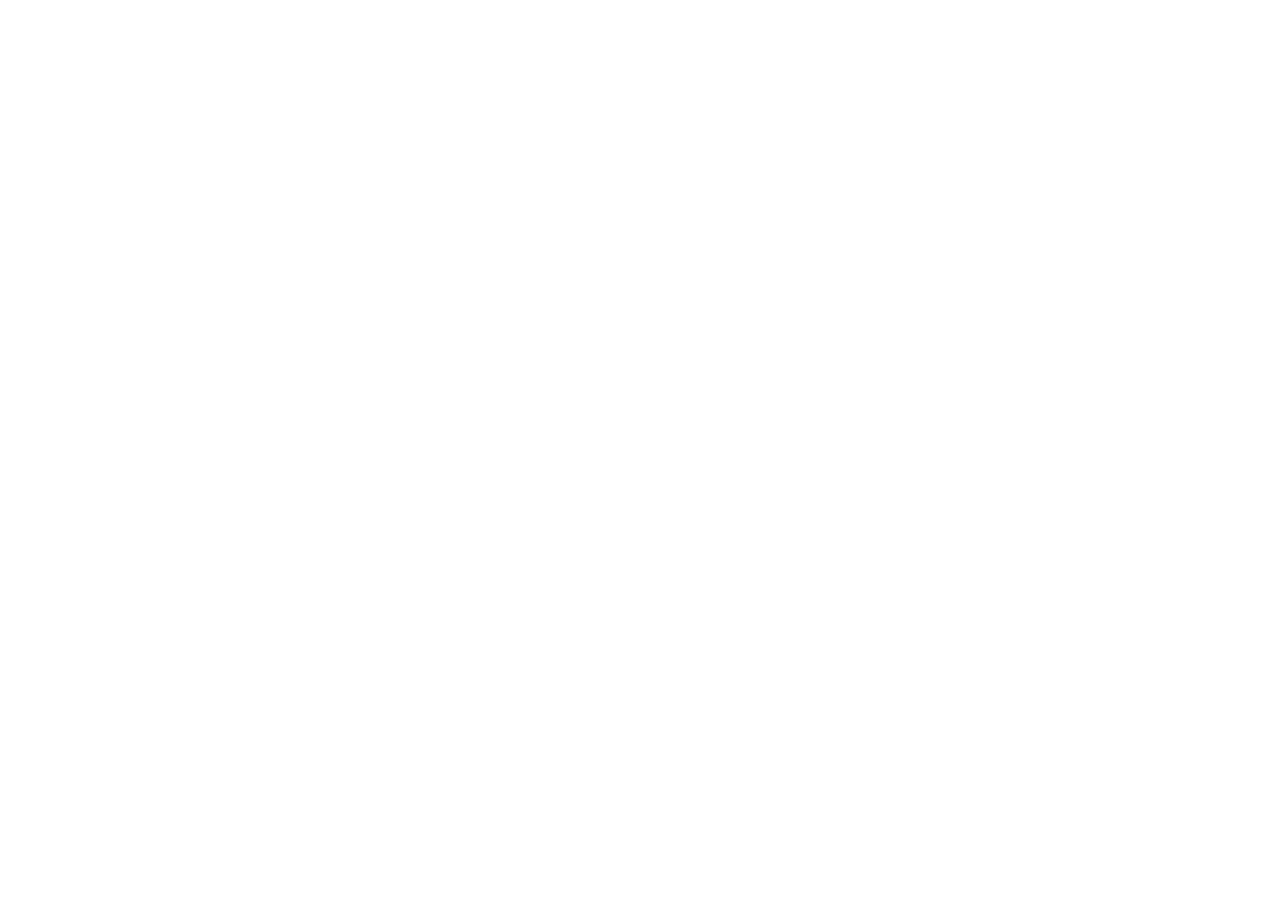
==== src/About/about.html @ 1afa5719 "hahaha" ====
<!DOCTYPE html>
<html lang="en">
<head>
    <meta charset="UTF-8">
    <meta name="viewport" content="width=device-width, initial-scale=1.0">
    <title>Document</title>
</head>
<body>
    
</body>
</html>
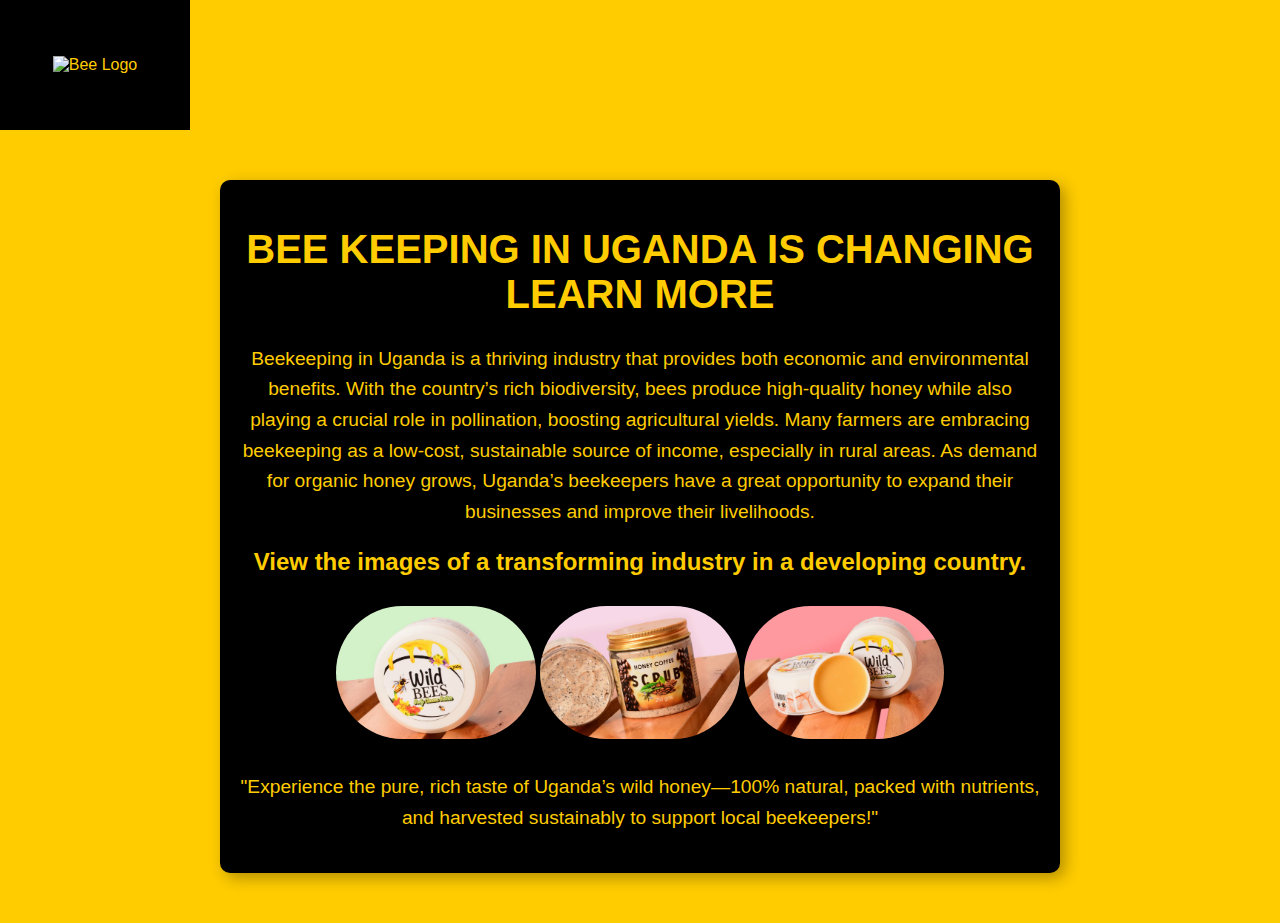
==== commit 38ca0df9: "ADDED : This is the first about page trial" ====
--- a/src/About/about.html
+++ b/src/About/about.html
@@ -3,9 +3,74 @@
 <head>
     <meta charset="UTF-8">
     <meta name="viewport" content="width=device-width, initial-scale=1.0">
-    <title>Document</title>
+    <title>wild honey uganda</title>
+    <style>
+        body {
+            background-color: #FFCC00;
+            color: black;
+            font-family: Arial, sans-serif;
+            text-align: center;
+            margin: 0;
+            padding: 0;
+        }
+        .container {
+            max-width: 800px;
+            margin: 50px auto;
+            background-color: #000;
+            color: #FFCC00;
+            padding: 20px;
+            border-radius: 10px;
+            box-shadow: 5px 5px 15px rgba(0, 0, 0, 0.3);
+        }
+        h1 {
+            font-size: 2.5em;
+        }
+        p {
+            font-size: 1.2em;
+            line-height: 1.6;
+        }
+        .image-gallery {
+            margin-top: 20px;
+        }
+        .image-gallery img {
+            width: 200%;
+            max-width: 200px;
+            border-radius: 100px;
+            margin: 10px 0;
+        }
+        .sidebar {
+            width: 150px;
+            background-color: black;
+            color: #FFCC00;
+            display: flex;
+            align-items: center;
+            justify-content: center;
+            padding: 20px;
+            height: 10vh;
+        }
+        .sidebar img {
+            max-width: 100%;
+            height: auto;
+        }
+            
+    </style>
 </head>
 <body>
-    
+    <div class="sidebar">
+        <img src="images\lg.png" alt="Bee Logo">
+    </div>
+    <div class="container">
+        <h1>BEE KEEPING IN UGANDA IS CHANGING LEARN MORE</h1>
+        <p>Beekeeping in Uganda is a thriving industry that provides both economic and environmental benefits. With the country’s rich biodiversity, bees produce high-quality honey while also playing a crucial role in pollination, boosting agricultural yields. Many farmers are embracing beekeeping as a low-cost, sustainable source of income, especially in rural areas. As demand for organic honey grows, Uganda’s beekeepers have a great opportunity to expand their businesses and improve their livelihoods.
+        </p>
+        <p></p>
+        <div class="image-gallery">
+            <h2>View the images of a transforming industry in a developing country.</h2>
+            <img src="..\..\images\IMG-20250219-WA0091.jpg">
+            <img src="..\..\images\IMG-20250219-WA0092.jpg">
+            <img src="..\..\images\IMG-20250219-WA0089.jpg">
+        </div>
+        <p>"Experience the pure, rich taste of Uganda’s wild honey—100% natural, packed with nutrients, and harvested sustainably to support local beekeepers!"</p>
+
 </body>
-</html>+</html>
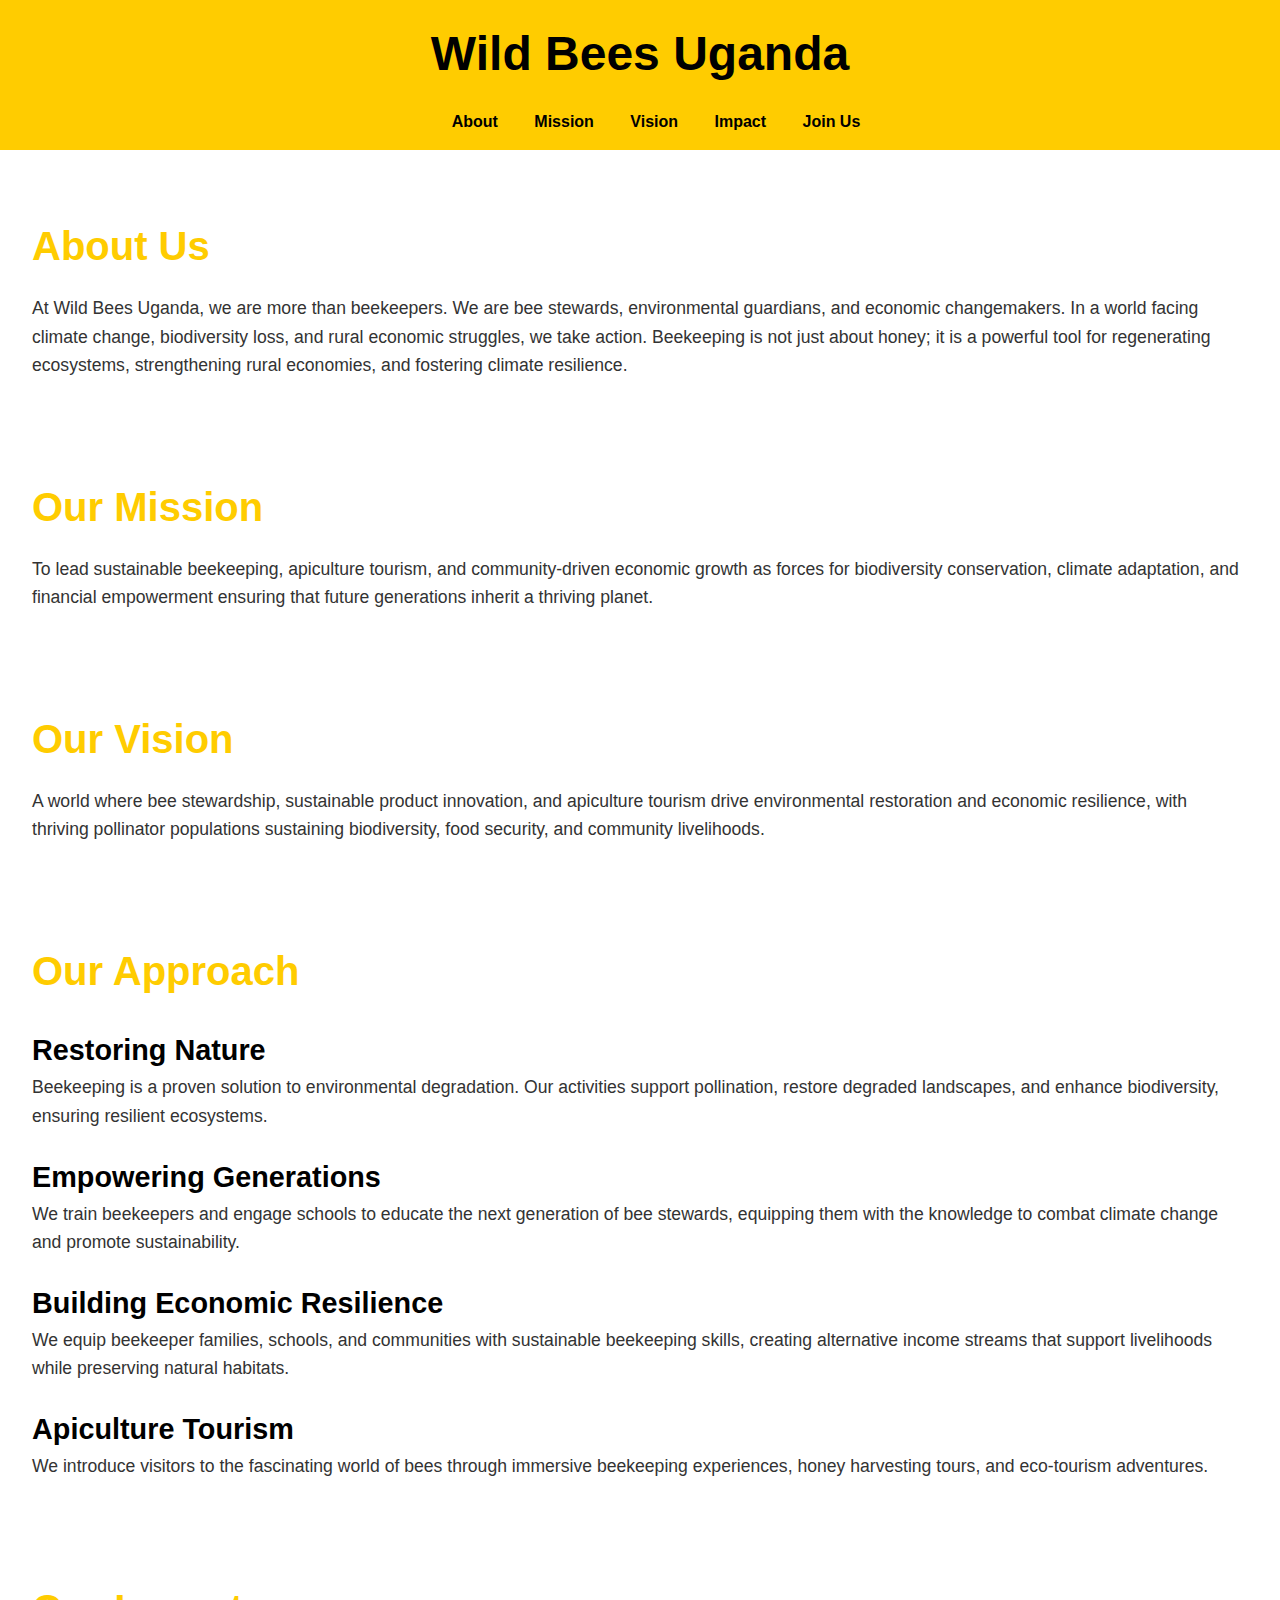
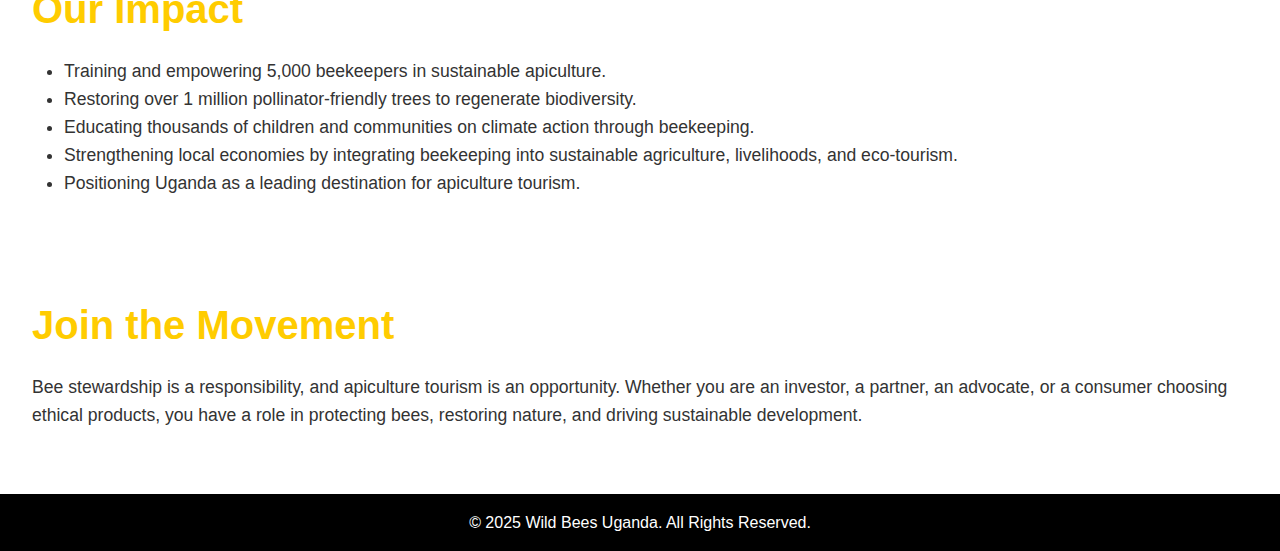
==== commit 3d06db31: "This is the initial first page" ====
--- a/src/About/about.html
+++ b/src/About/about.html
@@ -3,74 +3,71 @@
 <head>
     <meta charset="UTF-8">
     <meta name="viewport" content="width=device-width, initial-scale=1.0">
-    <title>wild honey uganda</title>
-    <style>
-        body {
-            background-color: #FFCC00;
-            color: black;
-            font-family: Arial, sans-serif;
-            text-align: center;
-            margin: 0;
-            padding: 0;
-        }
-        .container {
-            max-width: 800px;
-            margin: 50px auto;
-            background-color: #000;
-            color: #FFCC00;
-            padding: 20px;
-            border-radius: 10px;
-            box-shadow: 5px 5px 15px rgba(0, 0, 0, 0.3);
-        }
-        h1 {
-            font-size: 2.5em;
-        }
-        p {
-            font-size: 1.2em;
-            line-height: 1.6;
-        }
-        .image-gallery {
-            margin-top: 20px;
-        }
-        .image-gallery img {
-            width: 200%;
-            max-width: 200px;
-            border-radius: 100px;
-            margin: 10px 0;
-        }
-        .sidebar {
-            width: 150px;
-            background-color: black;
-            color: #FFCC00;
-            display: flex;
-            align-items: center;
-            justify-content: center;
-            padding: 20px;
-            height: 10vh;
-        }
-        .sidebar img {
-            max-width: 100%;
-            height: auto;
-        }
-            
-    </style>
+    <title>Wild Bees Uganda - About Us</title>
+    <link rel="stylesheet" href="styles.css">
 </head>
 <body>
-    <div class="sidebar">
-        <img src="images\lg.png" alt="Bee Logo">
-    </div>
-    <div class="container">
-        <h1>BEE KEEPING IN UGANDA IS CHANGING LEARN MORE</h1>
-        <p>Beekeeping in Uganda is a thriving industry that provides both economic and environmental benefits. With the country’s rich biodiversity, bees produce high-quality honey while also playing a crucial role in pollination, boosting agricultural yields. Many farmers are embracing beekeeping as a low-cost, sustainable source of income, especially in rural areas. As demand for organic honey grows, Uganda’s beekeepers have a great opportunity to expand their businesses and improve their livelihoods.
-        </p>
-        <p></p>
-        <div class="image-gallery">
-            <h2>View the images of a transforming industry in a developing country.</h2>
-            <img src="..\..\images\IMG-20250219-WA0091.jpg">
-            <img src="..\..\images\IMG-20250219-WA0092.jpg">
-            <img src="..\..\images\IMG-20250219-WA0089.jpg">
-        </div>
-        <p>"Experience the pure, rich taste of Uganda’s wild honey—100% natural, packed with nutrients, and harvested sustainably to support local beekeepers!"</p>
+    <header>
+        <h1>Wild Bees Uganda</h1>
+        <nav>
+            <ul>
+                <li><a href="#about">About</a></li>
+                <li><a href="#mission">Mission</a></li>
+                <li><a href="#vision">Vision</a></li>
+                <li><a href="#impact">Impact</a></li>
+                <li><a href="#join">Join Us</a></li>
+            </ul>
+        </nav>
+    </header>
 
+    <section id="about">
+        <h2>About Us</h2>
+        <p>At Wild Bees Uganda, we are more than beekeepers. We are bee stewards, environmental guardians, and economic changemakers. In a world facing climate change, biodiversity loss, and rural economic struggles, we take action. Beekeeping is not just about honey; it is a powerful tool for regenerating ecosystems, strengthening rural economies, and fostering climate resilience.</p>
+    </section>
+
+    <section id="mission">
+        <h2>Our Mission</h2>
+        <p>To lead sustainable beekeeping, apiculture tourism, and community-driven economic growth as forces for biodiversity conservation, climate adaptation, and financial empowerment ensuring that future generations inherit a thriving planet.</p>
+    </section>
+
+    <section id="vision">
+        <h2>Our Vision</h2>
+        <p>A world where bee stewardship, sustainable product innovation, and apiculture tourism drive environmental restoration and economic resilience, with thriving pollinator populations sustaining biodiversity, food security, and community livelihoods.</p>
+    </section>
+
+    <section id="approach">
+        <h2>Our Approach</h2>
+        <h3>Restoring Nature</h3>
+        <p>Beekeeping is a proven solution to environmental degradation. Our activities support pollination, restore degraded landscapes, and enhance biodiversity, ensuring resilient ecosystems.</p>
+
+        <h3>Empowering Generations</h3>
+        <p>We train beekeepers and engage schools to educate the next generation of bee stewards, equipping them with the knowledge to combat climate change and promote sustainability.</p>
+
+        <h3>Building Economic Resilience</h3>
+        <p>We equip beekeeper families, schools, and communities with sustainable beekeeping skills, creating alternative income streams that support livelihoods while preserving natural habitats.</p>
+
+        <h3>Apiculture Tourism</h3>
+        <p>We introduce visitors to the fascinating world of bees through immersive beekeeping experiences, honey harvesting tours, and eco-tourism adventures.</p>
+    </section>
+
+    <section id="impact">
+        <h2>Our Impact</h2>
+        <ul>
+            <li>Training and empowering 5,000 beekeepers in sustainable apiculture.</li>
+            <li>Restoring over 1 million pollinator-friendly trees to regenerate biodiversity.</li>
+            <li>Educating thousands of children and communities on climate action through beekeeping.</li>
+            <li>Strengthening local economies by integrating beekeeping into sustainable agriculture, livelihoods, and eco-tourism.</li>
+            <li>Positioning Uganda as a leading destination for apiculture tourism.</li>
+        </ul>
+    </section>
+
+    <section id="join">
+        <h2>Join the Movement</h2>
+        <p>Bee stewardship is a responsibility, and apiculture tourism is an opportunity. Whether you are an investor, a partner, an advocate, or a consumer choosing ethical products, you have a role in protecting bees, restoring nature, and driving sustainable development.</p>
+    </section>
+
+    <footer>
+        <p>&copy; 2025 Wild Bees Uganda. All Rights Reserved.</p>
+    </footer>
 </body>
 </html>
--- a/src/About/styles.css
+++ b/src/About/styles.css
@@ -0,0 +1,72 @@
+* {
+    margin: 0;
+    padding: 0;
+    box-sizing: border-box;
+}
+
+body {
+    font-family: Arial, sans-serif;
+    background-color: #fff;
+    color: #333;
+    line-height: 1.6;
+}
+
+header {
+    background-color: #ffcc00;
+    padding: 1rem;
+    text-align: center;
+    color: #000;
+}
+
+header h1 {
+    font-size: 3rem;
+}
+
+nav ul {
+    list-style: none;
+    margin-top: 1rem;
+}
+
+nav ul li {
+    display: inline;
+    margin: 0 1rem;
+}
+
+nav ul li a {
+    text-decoration: none;
+    color: #000;
+    font-weight: bold;
+}
+
+section {
+    padding: 2rem;
+    margin: 2rem 0;
+}
+
+section h2 {
+    color: #ffcc00;
+    font-size: 2.5rem;
+    margin-bottom: 1rem;
+}
+
+section h3 {
+    color: #000;
+    font-size: 1.8rem;
+    margin-top: 1.5rem;
+}
+
+section p, section ul {
+    font-size: 1.1rem;
+}
+
+ul {
+    padding-left: 2rem;
+}
+
+footer {
+    text-align: center;
+    background-color: #000;
+    color: #fff;
+    padding: 1rem;
+    margin-top: 2rem;
+}
